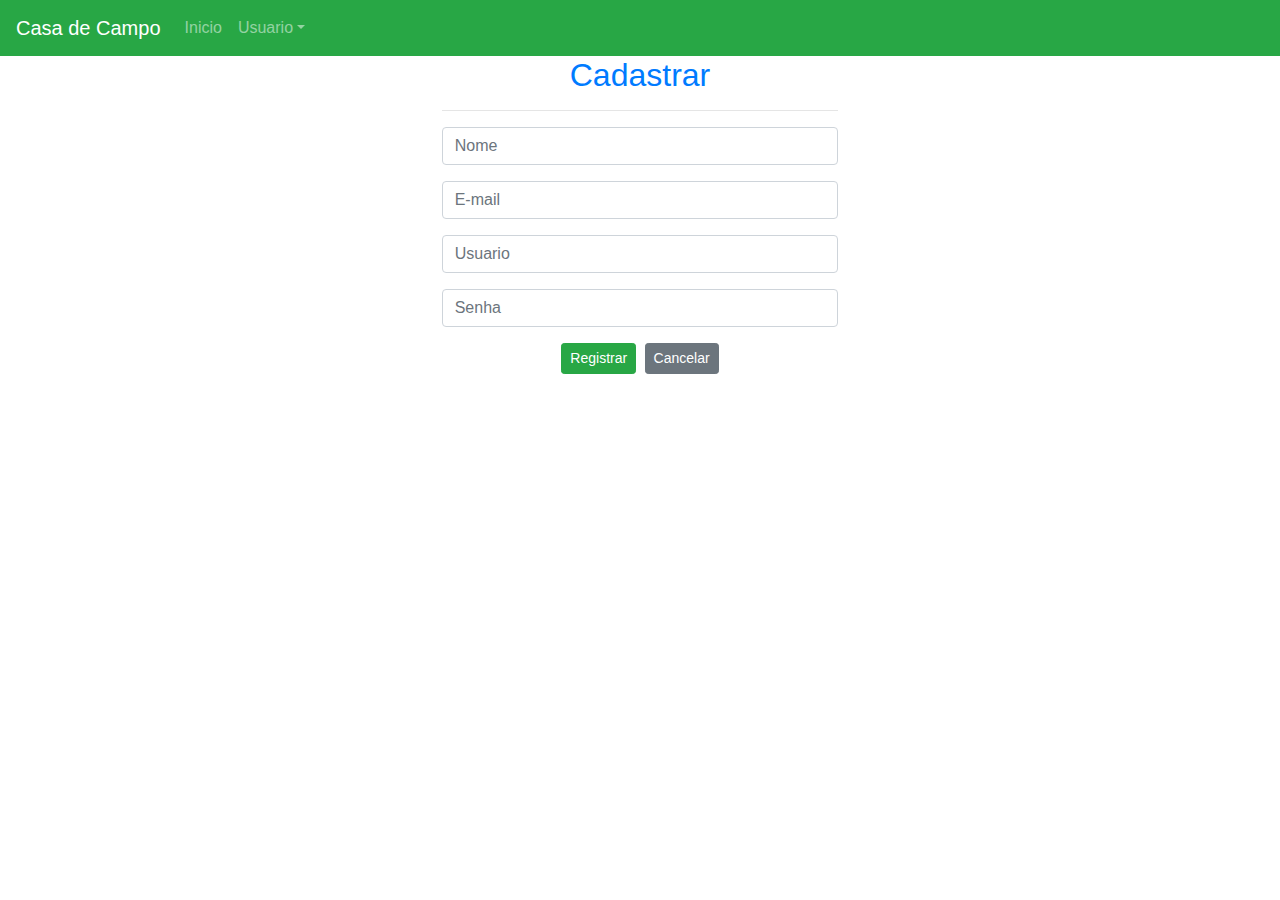
==== SPA/cadastros.html @ 7b7a749e "primeiro commit" ====
<!DOCTYPE html>
<html lang="pt-br">

<head>
    <meta charset="UTF-8">
    <meta name="viewport" content="width=device-width, initial-scale=1.0">
    <meta http-equiv="X-UA-Compatible" content="ie=edge">
    <link rel="stylesheet" href="css/style.css">
    <link rel=" stylesheet " href=" https://use.fontawesome.com/releases/v5.8.1/css/all.css ">
    <link rel="stylesheet" href="https://stackpath.bootstrapcdn.com/bootstrap/4.4.1/css/bootstrap.min.css">
    <title>PetShop Casa de Campo</title>
</head>

<body>
    <nav class="navbar navbar-expand-md navbar-dark sticky-top  bg-success">
        <a class="navbar-brand" href="#">Casa de Campo</a>
        <button class="navbar-toggler" type="button" data-toggle="collapse" data-target="#navbarsExampleDefault"
            aria-controls="navbarsExampleDefault" aria-expanded="false" aria-label="Toggle navigation">
            <span class="navbar-toggler-icon"></span>
        </button>

        <div class="collapse navbar-collapse" id="navbarsExampleDefault">
            <ul class="navbar-nav mr-auto">
                <li class="nav-item">
                    <a class="nav-link" href="index.html">Inicio</a>
                </li>          
                <li class="nav-item dropdown">
                    <a class="nav-link dropdown-toggle" href="#" id="dropdown01" data-toggle="dropdown"
                        aria-haspopup="true" aria-expanded="false">Usuario</a>
                    <div class="dropdown-menu" aria-labelledby="dropdown01">
                        <a class="dropdown-item" href="cadastros.html">Criar</a>
                        <a class="dropdown-item" href="userlist.html">Listar</a>
                    </div>
                </li>
            </ul>     
        </div>
    </nav>
    <section class="bg-1">
        <div class="container-fluid">
            <div class="row">
                <div class="col-md-4 col-sm-12 mx-auto">
                    <form">
                        <h2 class="text-center text-primary">Cadastrar</h2>
                        <hr>
                        <div class="form-group">
                            <input type="text" class="form-control" placeholder="Nome" minlength="3" required id="nome">
                        </div>
                        <div class="form-group">
                            <input type="text" class="form-control" placeholder="E-mail" required id="email">
                        </div>
                        <div class="form-group">
                            <input type="text" class="form-control" placeholder="Usuario" required id="usuario">
                        </div>
                        <div class="form-group">
                            <input type="password" class="form-control" placeholder="Senha" required id="senha">
                        </div>
                        <div class="form-group text-center">
                            <button class="btn btn-success btn-sm" type="submit" id="cadastrar">
                                Registrar
                            </button>
                            <a  href="index.html" class="btn btn-secondary btn-sm ml-1">
                                Cancelar
                            </a>
                        </div>
                        </form>
                </div>
            </div>
        </div>
    </section>
</body>
<script src="js/api.js"></script>
<script src="js/main.js"></script>
<script src="https://code.jquery.com/jquery-3.4.1.slim.min.js"></script>
<script src="https://cdn.jsdelivr.net/npm/popper.js@1.16.0/dist/umd/popper.min.js""></script>
<script src=" https://stackpath.bootstrapcdn.com/bootstrap/4.4.1/js/bootstrap.min.js"> </script> </html>
---- SPA/css/style.css ----
#bg-image{
    background: url(../images/img.jpg);
    background-size: cover;
    background-repeat: no-repeat;
    width: 100%;
    height: 100vh;
    filter: opacity(0.6);
}
body{
    overflow: hidden;
}

#wrapper{
    margin-top: 27.5rem;    
}

@media(max-width: 568px){
    #wrapper{
        margin-top: 25.5rem;    
    }
}
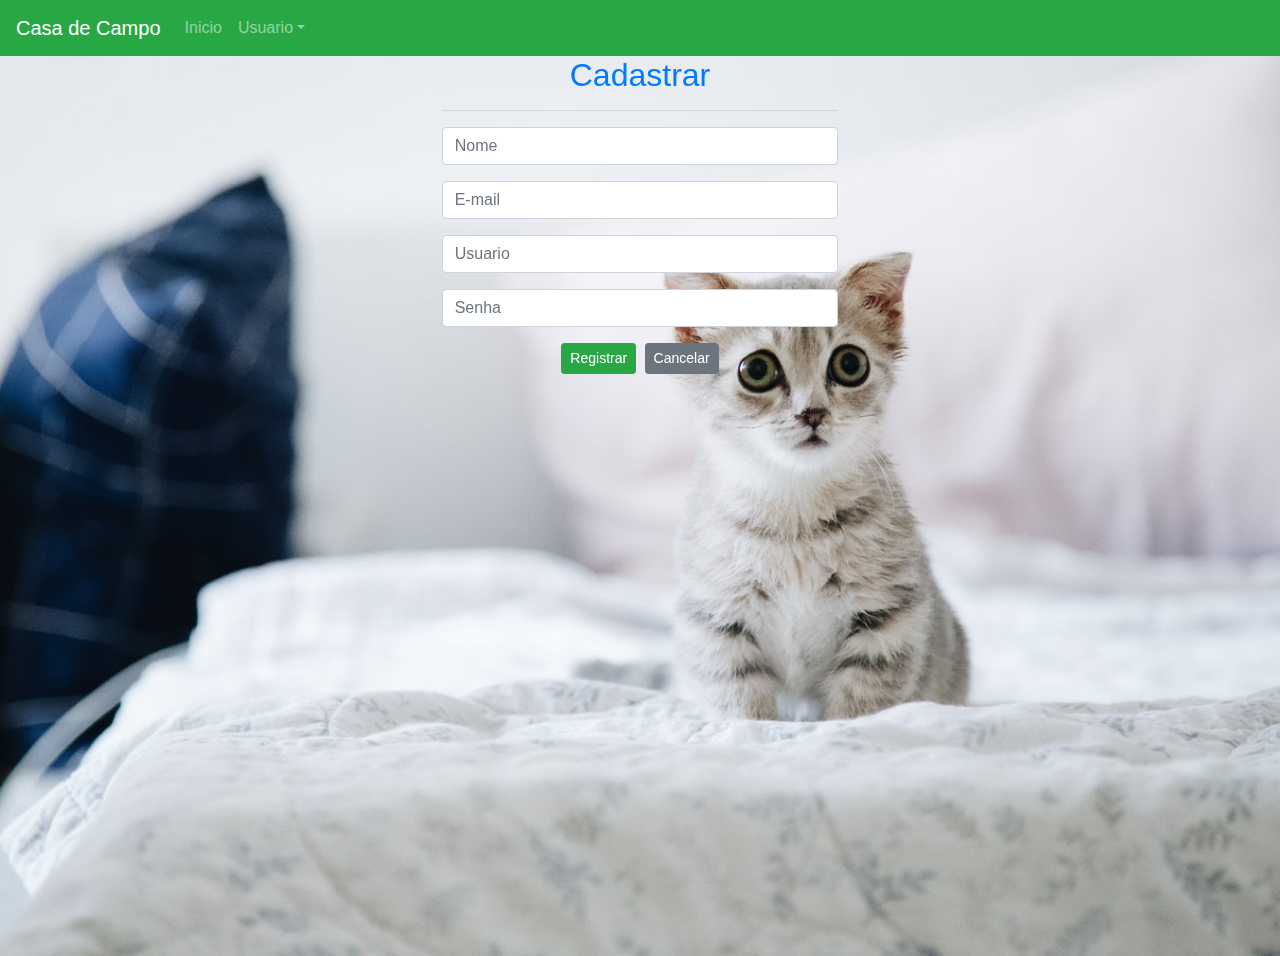
==== commit d2357580: "Ajuste no layout" ====
--- a/SPA/cadastros.html
+++ b/SPA/cadastros.html
@@ -13,7 +13,7 @@
 
 <body>
     <nav class="navbar navbar-expand-md navbar-dark sticky-top  bg-success">
-        <a class="navbar-brand" href="#">Casa de Campo</a>
+        <a class="navbar-brand" href="index.html">Casa de Campo</a>
         <button class="navbar-toggler" type="button" data-toggle="collapse" data-target="#navbarsExampleDefault"
             aria-controls="navbarsExampleDefault" aria-expanded="false" aria-label="Toggle navigation">
             <span class="navbar-toggler-icon"></span>
@@ -39,7 +39,7 @@
         <div class="container-fluid">
             <div class="row">
                 <div class="col-md-4 col-sm-12 mx-auto">
-                    <form">
+                    <form id="fm">
                         <h2 class="text-center text-primary">Cadastrar</h2>
                         <hr>
                         <div class="form-group">
--- a/SPA/css/style.css
+++ b/SPA/css/style.css
@@ -19,3 +19,25 @@
         margin-top: 25.5rem;    
     }
 }
+
+.bg-1{
+    background: url(../images/img2.jpg);
+    background-size: cover;
+    width: 100%;
+    height: 100vh;
+    
+}
+
+#fm{
+    filter: opacity(2);
+}
+.bg2{
+    background: url(../images/img1.jpg);
+    background-size: cover;
+    width: 100%;
+    height: 100vh;
+    filter:opacity(1) ;
+}
+.table{
+    filter: opacity(1);
+}
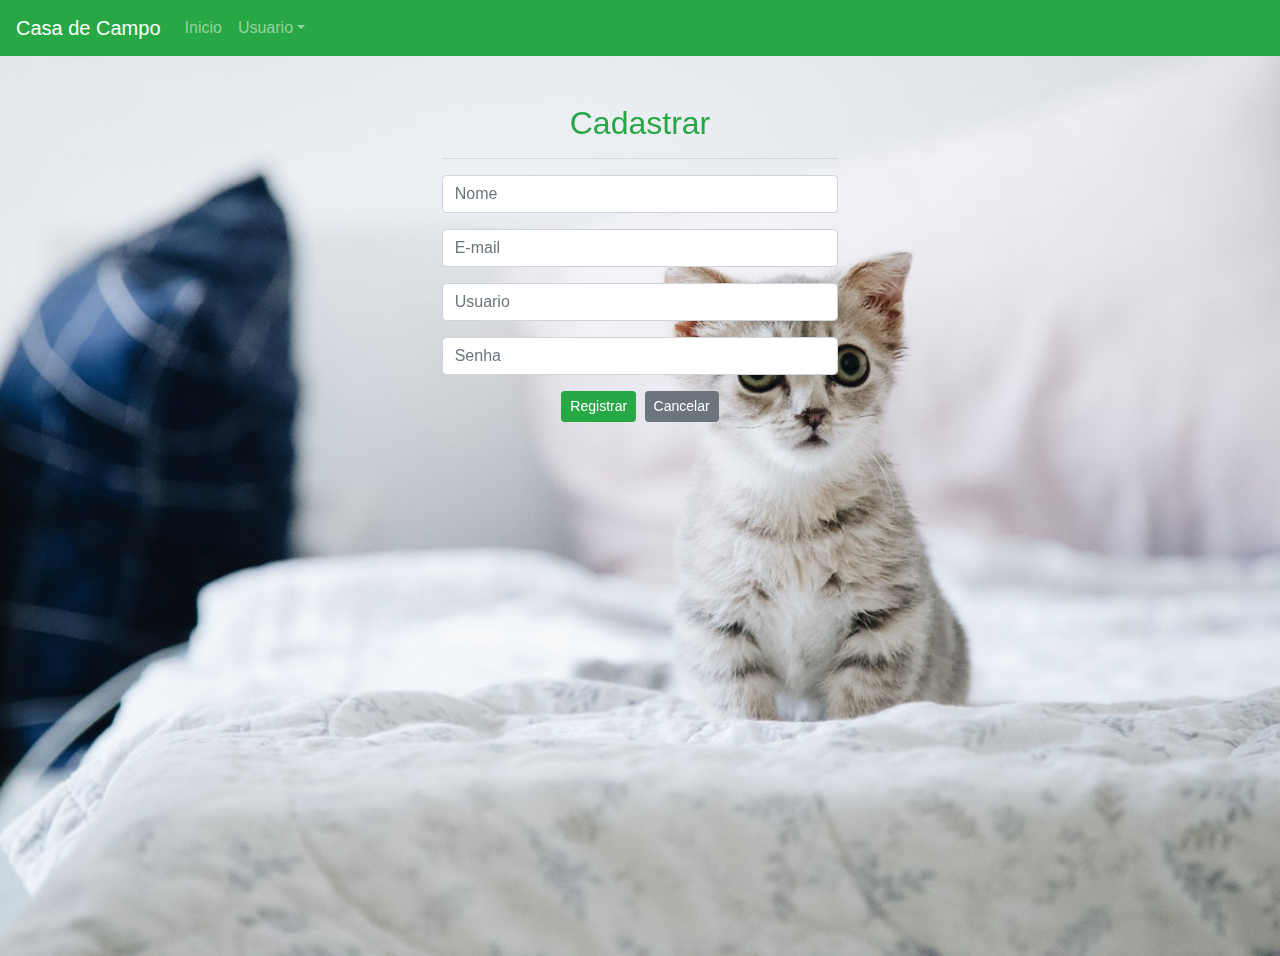
==== commit 0d40579d: "Trabalho Concluido" ====
--- a/SPA/cadastros.html
+++ b/SPA/cadastros.html
@@ -1,6 +1,5 @@
 <!DOCTYPE html>
 <html lang="pt-br">
-
 <head>
     <meta charset="UTF-8">
     <meta name="viewport" content="width=device-width, initial-scale=1.0">
@@ -10,66 +9,66 @@
     <link rel="stylesheet" href="https://stackpath.bootstrapcdn.com/bootstrap/4.4.1/css/bootstrap.min.css">
     <title>PetShop Casa de Campo</title>
 </head>
+    <body>
+        <nav class="navbar navbar-expand-md navbar-dark sticky-top  bg-success">
+            <a class="navbar-brand" href="index.html">Casa de Campo</a>
+            <button class="navbar-toggler" type="button" data-toggle="collapse" data-target="#navbarsExampleDefault"
+                aria-controls="navbarsExampleDefault" aria-expanded="false" aria-label="Toggle navigation">
+                <span class="navbar-toggler-icon"></span>
+            </button>
 
-<body>
-    <nav class="navbar navbar-expand-md navbar-dark sticky-top  bg-success">
-        <a class="navbar-brand" href="index.html">Casa de Campo</a>
-        <button class="navbar-toggler" type="button" data-toggle="collapse" data-target="#navbarsExampleDefault"
-            aria-controls="navbarsExampleDefault" aria-expanded="false" aria-label="Toggle navigation">
-            <span class="navbar-toggler-icon"></span>
-        </button>
-
-        <div class="collapse navbar-collapse" id="navbarsExampleDefault">
-            <ul class="navbar-nav mr-auto">
-                <li class="nav-item">
-                    <a class="nav-link" href="index.html">Inicio</a>
-                </li>          
-                <li class="nav-item dropdown">
-                    <a class="nav-link dropdown-toggle" href="#" id="dropdown01" data-toggle="dropdown"
-                        aria-haspopup="true" aria-expanded="false">Usuario</a>
-                    <div class="dropdown-menu" aria-labelledby="dropdown01">
-                        <a class="dropdown-item" href="cadastros.html">Criar</a>
-                        <a class="dropdown-item" href="userlist.html">Listar</a>
+            <div class="collapse navbar-collapse" id="navbarsExampleDefault">
+                <ul class="navbar-nav mr-auto">
+                    <li class="nav-item">
+                        <a class="nav-link" href="index.html">Inicio</a>
+                    </li>
+                    <li class="nav-item dropdown">
+                        <a class="nav-link dropdown-toggle" href="#" id="dropdown01" data-toggle="dropdown"
+                            aria-haspopup="true" aria-expanded="false">Usuario</a>
+                        <div class="dropdown-menu" aria-labelledby="dropdown01">
+                            <a class="dropdown-item" href="cadastros.html">Criar</a>
+                            <a class="dropdown-item" href="userlist.html">Listar</a>
+                        </div>
+                    </li>
+                </ul>
+            </div>
+        </nav>
+        <section class="bg-1">
+            <div class="container-fluid">
+                <div class="row">
+                    <div class="col-md-4 col-sm-12 mx-auto">
+                        <form id="fm">
+                            <h2 class="text-center text-success mt-5">Cadastrar</h2>
+                            <hr>
+                            <div class="form-group">
+                                <input type="text" class="form-control" placeholder="Nome" minlength="3" required id="nome">
+                            </div>
+                            <div class="form-group">
+                                <input type="text" class="form-control" placeholder="E-mail" required id="email">
+                            </div>
+                            <div class="form-group">
+                                <input type="text" class="form-control" placeholder="Usuario" required id="usuario">
+                            </div>
+                            <div class="form-group">
+                                <input type="password" class="form-control" placeholder="Senha" required id="senha">
+                            </div>
+                            <div class="form-group text-center">
+                                <button class="btn btn-success btn-sm" type="submit" id="cadastrar">
+                                    Registrar
+                                </button>
+                                <a href="index.html" class="btn btn-secondary btn-sm ml-1">
+                                    Cancelar
+                                </a>
+                            </div>
+                        </form>
                     </div>
-                </li>
-            </ul>     
-        </div>
-    </nav>
-    <section class="bg-1">
-        <div class="container-fluid">
-            <div class="row">
-                <div class="col-md-4 col-sm-12 mx-auto">
-                    <form id="fm">
-                        <h2 class="text-center text-primary">Cadastrar</h2>
-                        <hr>
-                        <div class="form-group">
-                            <input type="text" class="form-control" placeholder="Nome" minlength="3" required id="nome">
-                        </div>
-                        <div class="form-group">
-                            <input type="text" class="form-control" placeholder="E-mail" required id="email">
-                        </div>
-                        <div class="form-group">
-                            <input type="text" class="form-control" placeholder="Usuario" required id="usuario">
-                        </div>
-                        <div class="form-group">
-                            <input type="password" class="form-control" placeholder="Senha" required id="senha">
-                        </div>
-                        <div class="form-group text-center">
-                            <button class="btn btn-success btn-sm" type="submit" id="cadastrar">
-                                Registrar
-                            </button>
-                            <a  href="index.html" class="btn btn-secondary btn-sm ml-1">
-                                Cancelar
-                            </a>
-                        </div>
-                        </form>
                 </div>
             </div>
-        </div>
-    </section>
-</body>
+        </section>
+    </body>
+</html>
 <script src="js/api.js"></script>
-<script src="js/main.js"></script>
+<script src="js/criar.js"></script>
 <script src="https://code.jquery.com/jquery-3.4.1.slim.min.js"></script>
-<script src="https://cdn.jsdelivr.net/npm/popper.js@1.16.0/dist/umd/popper.min.js""></script>
-<script src=" https://stackpath.bootstrapcdn.com/bootstrap/4.4.1/js/bootstrap.min.js"> </script> </html>+<script src="https://cdn.jsdelivr.net/npm/popper.js@1.16.0/dist/umd/popper.min.js"></script>
+<script src=" https://stackpath.bootstrapcdn.com/bootstrap/4.4.1/js/bootstrap.min.js"> </script>--- a/SPA/css/style.css
+++ b/SPA/css/style.css
@@ -3,13 +3,9 @@
     background-size: cover;
     background-repeat: no-repeat;
     width: 100%;
-    height: 100vh;
-    filter: opacity(0.6);
+    height: 91.5vh;
+    /*filter: opacity(0.7);*/
 }
-body{
-    overflow: hidden;
-}
-
 #wrapper{
     margin-top: 27.5rem;    
 }
@@ -24,20 +20,28 @@
     background: url(../images/img2.jpg);
     background-size: cover;
     width: 100%;
-    height: 100vh;
-    
+    height: 100vh;    
 }
 
 #fm{
     filter: opacity(2);
 }
-.bg2{
+#bg-image-2{
     background: url(../images/img1.jpg);
     background-size: cover;
     width: 100%;
-    height: 100vh;
-    filter:opacity(1) ;
+    height: 100vh;    
 }
 .table{
     filter: opacity(1);
 }
+section#bg-image:after {
+    content: '';
+    position: absolute;
+    top: 0;
+    right: 0;
+    width: 100%;
+    height: 100vh;
+    background: rgba(68, 68, 68, 0.5);
+    z-index: 1;
+   }
